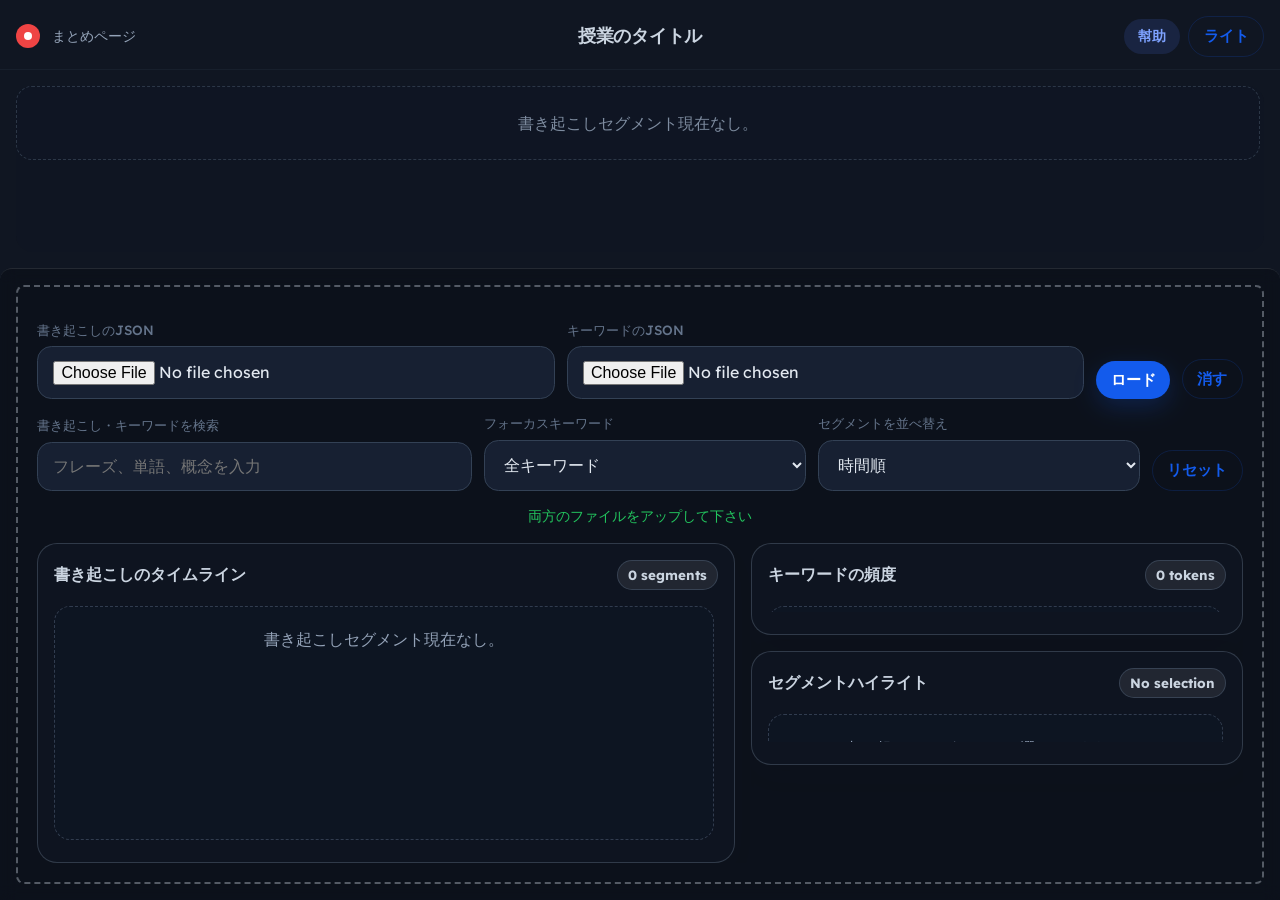
==== lecxp.html @ 6006dc56 "new version mark 1.0 for actual testing" ====
<!DOCTYPE html>
<html lang="ja">
<head>
  <meta charset="UTF-8" />
  <meta name="viewport" content="width=device-width, initial-scale=1.0" />
  <title>Lecture JSON Explorer</title>
  <link rel="preconnect" href="https://fonts.googleapis.com">
  <link rel="preconnect" href="https://fonts.gstatic.com" crossorigin>
  <link href="https://fonts.googleapis.com/css2?family=Lexend:wght@300;400;500;600;700;800&display=swap" rel="stylesheet">
  <link rel="stylesheet" href="lxstyle.css" />
</head>
<body>
  <div id="app">
    <header id="header">
      <div class="recording-indicator">
        <div class="indicator-dot"><div class="indicator-inner"></div></div>
        <div>
          <div class="recording-time">まとめページ</div>
        </div>
      </div>
      <h2 id="lecture-title">授業のタイトル</h2>
      <div class="header-actions">
        <span class="mode" id="modeLabel">自動</span>
        <button class="btn ghost" id="themeBtn">ダーク</button>
      </div>
    </header>

    <section id="transcription" class="mode-assistive">
      <div id="live-transcript" class="mode-assistive"></div>
      <div id="transcript-overlay"></div>
    </section>

    <section id="keyword-footer">
      <div class="footer-content">
        <div class="footer-header">
          <!-- <h3 class="footer-title">Turn exported JSON into a supervisor-ready analysis surface</h3>
          <p class="footer-subtitle">
            This version keeps the transcript and keyword data, but presents them as a structured replay dashboard with searchable segments,
            keyword intelligence, spotlight analysis, and export quality checks.
          </p> -->
        </div>

        <div class="file-row">
          <div class="field">
            <label for="transcriptFile">書き起こしのJSON</label>
            <input id="transcriptFile" type="file" accept=".json,application/json" />
          </div>
          <div class="field">
            <label for="keywordsFile">キーワードのJSON</label>
            <input id="keywordsFile" type="file" accept=".json,application/json" />
          </div>
          <button class="btn primary" id="loadSampleBtn">ロード</button>
          <button class="btn ghost" id="clearBtn">消す</button>
        </div>

        <div class="toolbar">
          <div class="field">
            <label for="searchInput">書き起こし・キーワードを検索</label>
            <input id="searchInput" type="text" placeholder="フレーズ、単語、概念を入力" />
          </div>
          <div class="field">
            <label for="keywordSelect">フォーカスキーワード</label>
            <select id="keywordSelect"><option value="">全キーワード</option></select>
          </div>
          <div class="field">
            <label for="sortSelect">セグメントを並べ替え</label>
            <select id="sortSelect">
              <option value="time">時間順</option>
              <option value="density">キーワード出現率</option>
              <option value="length">テキスト量</option>
            </select>
          </div>
          <button class="btn ghost" id="resetFiltersBtn">リセット</button>
        </div>

        <div id="status" class="status-text">両方のファイルをアップして下さい</div>

        <div class="panel-grid">
          <div class="surface">
            <div class="surface-header">
              <h3>書き起こしのタイムライン</h3>
              <span id="timelineSummary" class="count-badge">No data</span>
            </div>
            <div class="surface-body">
              <div id="timeline" class="timeline">
                <div class="empty">No data loaded yet.</div>
              </div>
            </div>
          </div>

          <div class="right-column">
            <div class="surface">
              <div class="surface-header">
                <h3>キーワードの頻度</h3>
                <span id="keywordCountBadge" class="count-badge">0 tokens</span>
              </div>
              <div class="surface-body">
                <div id="keywordBars" class="bars"><div class="empty">Load data to see keyword patterns.</div></div>
              </div>
            </div>

            <div class="surface">
              <div class="surface-header">
                <h3>セグメントハイライト</h3>
                <span id="spotlightBadge" class="count-badge">No selection</span>
              </div>
              <div class="surface-body">
                <div id="spotlight" class="spotlight-body"><div class="empty">Select a segment to inspect it.</div></div>
              </div>
            </div>
          <!--
            <div class="surface">
              <div class="surface-header">
                <h3>Data quality flags</h3>
                <span class="count-badge">export audit</span>
              </div>
              <div class="surface-body">
                <div id="qualityFlags" class="mini-list"><div class="empty">Load data to evaluate export quality.</div></div>
              </div>
            </div>
          -->

          </div>
        </div>

        <!-- <div class="footer-note">Single-file HTML prototype for transcript + keyword export review.</div> -->
      </div>
    </section>
  </div>

  <script id="sample-transcript" type="application/json">[
  {"time":"00:00","text":"今日は 日本における「感性」とは何か そして「知性」との違いについて簡単に説明します"},
  {"time":"00:05","text":"感性はよく「センス」や「感受性」と訳されますが それだけでは十分ではありません"},
  {"time":"00:09","text":"感性とは 人が物事を直感的に感じ取り そこから意味や印象を受け取る力のことです"},
  {"time":"00:14","text":"例えば 製品や空間 音楽などに触れたときに 理屈を考える前に何かを感じる その働きが感性です"},
  {"time":"00:20","text":"つまり 分析するというよりも 体験して感じることに関係しています"},
  {"time":"00:24","text":"一方で 知性とは 論理的に考えたり 分析したりする力を指します"},
  {"time":"00:29","text":"知性は 情報を整理し 言葉で説明し 客観的に理解するために使われます"},
  {"time":"00:33","text":"簡単に言うと 感性は「感じる力」 知性は「考える力」です"},
  {"time":"00:37","text":"特にデザインの分野では 感性は非常に重要な役割を持っています"},
  {"time":"00:42","text":"なぜなら 製品や体験が人にどのような印象や感情を与えるかを考える必要があるからです"},
  {"time":"00:47","text":"ただし 感性と知性は対立するものではなく 互いに補い合う関係にあります"},
  {"time":"00:50","text":"デザイナーは 感性で得た印象を 知性を使って形や構造に落とし込んでいきます"},
  {"time":"00:55","text":"つまり 感性を理解することは 人がどのように感じるかを理解し それを設計に活かすことにつながります"}
]</script>

<script id="sample-keywords" type="application/json">[
  {"time":"00:00","keyword":"感性 知性 違い","results":["感性","知性","違い"]},
  {"time":"00:05","keyword":"感性 意味 感受性","results":["感性","意味","感受性"]},
  {"time":"00:09","keyword":"直感 印象","results":["直感","印象"]},
  {"time":"00:14","keyword":"製品 空間 音楽 感じる","results":["製品","空間","音楽","感じる"]},
  {"time":"00:20","keyword":"体験 感じる","results":["体験","感じる"]},
  {"time":"00:24","keyword":"知性 論理 分析","results":["知性","論理","分析"]},
  {"time":"00:29","keyword":"情報 整理 説明","results":["情報","整理","説明"]},
  {"time":"00:33","keyword":"感じる力 考える力","results":["感じる","考える","力"]},
  {"time":"00:37","keyword":"デザイン 感性","results":["デザイン","感性"]},
  {"time":"00:42","keyword":"印象 感情","results":["印象","感情"]},
  {"time":"00:47","keyword":"補完 関係","results":["補完","関係"]},
  {"time":"00:50","keyword":"形 構造","results":["形","構造"]},
  {"time":"00:55","keyword":"設計 活かす","results":["設計","活かす"]}
]</script>

  <script>
    const state = {
      transcript: [],
      keywords: [],
      merged: [],
      selectedId: null,
      search: "",
      focusKeyword: "",
      sortBy: "time",
      dark: false
    };

    const els = {
      transcriptFile: document.getElementById('transcriptFile'),
      keywordsFile: document.getElementById('keywordsFile'),
      loadSampleBtn: document.getElementById('loadSampleBtn'),
      clearBtn: document.getElementById('clearBtn'),
      resetFiltersBtn: document.getElementById('resetFiltersBtn'),
      status: document.getElementById('status'),
      searchInput: document.getElementById('searchInput'),
      keywordSelect: document.getElementById('keywordSelect'),
      sortSelect: document.getElementById('sortSelect'),
      timeline: document.getElementById('timeline'),
      timelineSummary: document.getElementById('timelineSummary'),
      keywordBars: document.getElementById('keywordBars'),
      keywordCountBadge: document.getElementById('keywordCountBadge'),
      spotlight: document.getElementById('spotlight'),
      spotlightBadge: document.getElementById('spotlightBadge'),
      qualityFlags: document.getElementById('qualityFlags'),
      liveTranscript: document.getElementById('live-transcript'),
      transcription: document.getElementById('transcription'),
      modeLabel: document.getElementById('modeLabel'),
      themeBtn: document.getElementById('themeBtn')
    };

    function parseTimeToSeconds(timeStr) {
      if (!timeStr || typeof timeStr !== 'string' || !/^\d{2}:\d{2}(?::\d{2})?$/.test(timeStr)) return null;
      const parts = timeStr.split(':').map(Number);
      if (parts.length === 2) return parts[0] * 60 + parts[1];
      if (parts.length === 3) return parts[0] * 3600 + parts[1] * 60 + parts[2];
      return null;
    }

    function escapeHtml(str) {
      return String(str ?? '')
        .replaceAll('&', '&amp;')
        .replaceAll('<', '&lt;')
        .replaceAll('>', '&gt;')
        .replaceAll('"', '&quot;')
        .replaceAll("'", '&#39;');
    }

    function dedupe(array) {
      return [...new Set(array.filter(Boolean))];
    }

    function tokenizeKeywordResults(arr) {
      return dedupe((arr || []).map(x => String(x).trim()).filter(x => x && !/^[:：]$/.test(x)));
    }

    function loadJsonFile(file) {
      return new Promise((resolve, reject) => {
        const reader = new FileReader();
        reader.onload = () => {
          try {
            resolve(JSON.parse(reader.result));
          } catch {
            reject(new Error(`Could not parse ${file.name} as JSON.`));
          }
        };
        reader.onerror = () => reject(new Error(`Failed to read ${file.name}.`));
        reader.readAsText(file, 'utf-8');
      });
    }

    function buildMerged(transcript, keywords) {
      const byTime = new Map();
      for (const row of keywords) {
        const key = row.time || 'UNKNOWN';
        if (!byTime.has(key)) byTime.set(key, []);
        byTime.get(key).push(row);
      }

      const transcriptRows = transcript.map((row, index) => {
        const exactMatches = byTime.get(row.time) || [];
        const keywordTokens = dedupe(exactMatches.flatMap(item => tokenizeKeywordResults(item.results || [])));
        const rawKeywordStrings = dedupe(exactMatches.map(item => item.keyword).filter(Boolean));
        return {
          id: `${row.time || 'row'}-${index}`,
          time: row.time || '??:??',
          seconds: parseTimeToSeconds(row.time),
          text: row.text || '',
          textLength: (row.text || '').length,
          keywordTokens,
          rawKeywordStrings,
          keywordCount: keywordTokens.length,
          density: keywordTokens.length / Math.max((row.text || '').length, 1),
          isUnassigned: false
        };
      });

      const unassignedKeywords = keywords
        .filter(row => !row.time || row.time === '??:??' || !transcript.some(t => t.time === row.time))
        .map((row, index) => ({
          id: `unassigned-${index}`,
          time: row.time || '??:??',
          seconds: parseTimeToSeconds(row.time),
          text: '',
          textLength: 0,
          keywordTokens: tokenizeKeywordResults(row.results || []),
          rawKeywordStrings: [row.keyword].filter(Boolean),
          keywordCount: tokenizeKeywordResults(row.results || []).length,
          density: 0,
          isUnassigned: true
        }));

      return { transcriptRows, unassignedKeywords };
    }

    function getKeywordFrequencyMap() {
      const freq = new Map();
      for (const row of state.merged) {
        for (const token of row.keywordTokens) {
          freq.set(token, (freq.get(token) || 0) + 1);
        }
      }
      return [...freq.entries()].sort((a, b) => b[1] - a[1] || a[0].localeCompare(b[0]));
    }

    function getVisibleSegments() {
      let rows = [...state.merged.filter(item => !item.isUnassigned)];
      const q = state.search.trim().toLowerCase();
      if (q) {
        rows = rows.filter(item => {
          const text = `${item.text} ${item.keywordTokens.join(' ')} ${item.rawKeywordStrings.join(' ')}`.toLowerCase();
          return text.includes(q);
        });
      }
      if (state.focusKeyword) rows = rows.filter(item => item.keywordTokens.includes(state.focusKeyword));

      if (state.sortBy === 'density') {
        rows.sort((a, b) => b.keywordCount - a.keywordCount || (a.seconds ?? 999999) - (b.seconds ?? 999999));
      } else if (state.sortBy === 'length') {
        rows.sort((a, b) => b.textLength - a.textLength || (a.seconds ?? 999999) - (b.seconds ?? 999999));
      } else {
        rows.sort((a, b) => (a.seconds ?? 999999) - (b.seconds ?? 999999));
      }
      return rows;
    }

    function updateKeywordSelect() {
      const current = state.focusKeyword;
      const options = getKeywordFrequencyMap().map(([token]) => token);
      els.keywordSelect.innerHTML = `<option value="">全キーワード</option>` + options.map(token => `<option value="${escapeHtml(token)}">${escapeHtml(token)}</option>`).join('');
      els.keywordSelect.value = current;
    }

    function highlightText(text, term) {
      const safe = escapeHtml(text);
      if (!term) return safe;
      const escapedTerm = term.replace(/[.*+?^${}()|[\]\\]/g, '\\$&');
      return safe.replace(new RegExp(escapedTerm, 'gi'), match => `<mark class="inline-highlight">${match}</mark>`);
    }

    function renderTranscriptPane() {
      const rows = getVisibleSegments();
      if (!rows.length) {
        els.liveTranscript.innerHTML = `<div class="empty">書き起こしセグメント現在なし。</div>`;
        return;
      }
      els.liveTranscript.innerHTML = rows.map(row => `
        <div class="transcript-line ${state.selectedId === row.id ? 'active' : ''}" data-segment-id="${escapeHtml(row.id)}">
          <span class="transcript-time">${escapeHtml(row.time)}</span>
          <div class="transcript-text">${highlightText(row.text || '(No transcript text for this time range.)', state.search)}</div>
        </div>
      `).join('');
    }

    function renderTimeline() {
      const rows = getVisibleSegments();
      els.timelineSummary.textContent = `${rows.length} segment${rows.length === 1 ? '' : 's'}`;
      if (!rows.length) {
        els.timeline.innerHTML = `<div class="empty">書き起こしセグメント現在なし。</div>`;
        return;
      }

      els.timeline.innerHTML = rows.map(row => `
        <article class="segment ${state.selectedId === row.id ? 'active' : ''}" data-segment-id="${escapeHtml(row.id)}">
          <div class="segment-top">
            <span class="time-badge">${escapeHtml(row.time)}</span>
            <span class="count-badge">${row.keywordCount} keyword${row.keywordCount === 1 ? '' : 's'}</span>
          </div>
          <div class="segment-text">${highlightText(row.text || '(No transcript text for this time range.)', state.search)}</div>
          <div class="chips">
            ${row.keywordTokens.length
              ? row.keywordTokens.slice(0, 12).map(token => `<span class="chip" data-chip="${escapeHtml(token)}">${highlightText(token, state.search)}</span>`).join('')
              : `<span class="chip muted">No matched timed keywords</span>`}
          </div>
        </article>
      `).join('');
    }

    function renderKeywordBars() {
      const freq = getKeywordFrequencyMap();
      els.keywordCountBadge.textContent = `${freq.length} tokens`;
      if (!freq.length) {
        els.keywordBars.innerHTML = `<div class="empty">キーワード現在なし。</div>`;
        return;
      }
      const top = freq.slice(0, 10);
      const max = top[0][1] || 1;
      els.keywordBars.innerHTML = top.map(([token, count]) => `
        <div class="bar-row">
          <div class="bar-meta"><span>${escapeHtml(token)}</span><strong>${count}</strong></div>
          <div class="bar-track"><div class="bar-fill" style="width:${(count / max) * 100}%"></div></div>
        </div>
      `).join('');
    }

    function renderSpotlight() {
      const selected = state.merged.find(item => item.id === state.selectedId) || getVisibleSegments()[0] || null;
      els.spotlightBadge.textContent = selected ? selected.time : 'No selection';
      if (!selected) {
        els.spotlight.innerHTML = `<div class="empty">書き起こしセグメントを選べして下さい。</div>`;
        return;
      }
      state.selectedId = selected.id;
      els.spotlight.innerHTML = `
        <div class="mini-row"><span class="k">Time</span><span class="v">${escapeHtml(selected.time)}</span></div>
        <div class="mini-row"><span class="k">Text length</span><span class="v">${selected.textLength} characters</span></div>
        <div class="mini-row"><span class="k">Keyword count</span><span class="v">${selected.keywordCount}</span></div>
        <div class="spotlight-block">${escapeHtml(selected.text || '(No transcript text for this item)')}</div>
        <div class="keyword-list">
          ${selected.keywordTokens.length
            ? selected.keywordTokens.map(token => `<span class="keyword-chip" data-chip="${escapeHtml(token)}">${escapeHtml(token)}</span>`).join('')
            : `<span class="chip muted">No keyword tokens</span>`}
        </div>
        <div class="spotlight-block">
          <strong>Raw keyword strings</strong><br><br>
          ${selected.rawKeywordStrings.length
            ? selected.rawKeywordStrings.map(str => `<div style="margin-top:0.55rem; color: var(--color-text-soft);">${escapeHtml(str)}</div>`).join('')
            : `<span style="color: var(--color-text-soft);">No exact-time keyword strings attached to this segment.</span>`}
        </div>
      `;
    }

    function renderQualityFlags() {
      const rowsMissingTimedMatch = state.transcript.filter(item => !state.keywords.some(k => k.time === item.time)).length;
      const invalidTimeKeywords = state.keywords.filter(item => parseTimeToSeconds(item.time) === null).length;
      const possibleNoiseTokens = state.keywords.flatMap(item => item.results || []).filter(token => String(token).trim().length <= 1 || /^[:：]$/.test(String(token).trim())).length;
      const unassigned = state.merged.filter(item => item.isUnassigned).length;
      const flags = [
        ['Transcript rows without exact keyword time match', rowsMissingTimedMatch],
        ['Keyword rows with invalid / unknown time', invalidTimeKeywords],
        ['Very short or punctuation-like tokens', possibleNoiseTokens],
        ['Unassigned keyword-only records', unassigned]
      ];
      els.qualityFlags.innerHTML = flags.map(([label, value]) => `
        <div class="mini-row">
          <span class="k">${escapeHtml(label)}</span>
          <span class="v">${escapeHtml(value)}</span>
        </div>
      `).join('');
    }

    function renderAll() {
      updateKeywordSelect();
      renderTranscriptPane();
      renderTimeline();
      renderKeywordBars();
      renderSpotlight();
      renderQualityFlags();
    }

    function setData(transcript, keywords, statusText = 'アップロード完了。') {
      if (!Array.isArray(transcript) || !Array.isArray(keywords)) {
        els.status.textContent = 'アップロードに失敗しました。ファイルが間違っていますか？';
        els.status.style.color = 'var(--color-danger)';
        return;
      }
      state.transcript = transcript;
      state.keywords = keywords;
      const { transcriptRows, unassignedKeywords } = buildMerged(transcript, keywords);
      state.merged = [...transcriptRows, ...unassignedKeywords];
      state.selectedId = transcriptRows[0]?.id || null;
      els.status.textContent = statusText;
      els.status.style.color = 'var(--color-good)';
      renderAll();
    }

    async function tryLoadUploads() {
      const transcriptFile = els.transcriptFile.files[0];
      const keywordsFile = els.keywordsFile.files[0];
      if (!transcriptFile || !keywordsFile) return;
      try {
        const [transcript, keywords] = await Promise.all([loadJsonFile(transcriptFile), loadJsonFile(keywordsFile)]);
        setData(transcript, keywords, `Loaded ${transcriptFile.name} and ${keywordsFile.name}.`);
      } catch (err) {
        els.status.textContent = err.message;
        els.status.style.color = 'var(--color-danger)';
      }
    }

    function resetFilters() {
      state.search = '';
      state.focusKeyword = '';
      state.sortBy = 'time';
      els.searchInput.value = '';
      els.keywordSelect.value = '';
      els.sortSelect.value = 'time';
      renderAll();
    }

    function setTheme(dark) {
      state.dark = dark;
      document.documentElement.classList.toggle('dark', dark);
      els.themeBtn.textContent = dark ? 'ライト' : 'ダーク';
      els.modeLabel.textContent = dark ? '幇助' : '自動';
      els.transcription.className = dark ? 'mode-assistive' : 'mode-automated';
      els.liveTranscript.className = dark ? 'mode-assistive' : 'mode-automated';
    }

    els.transcriptFile.addEventListener('change', tryLoadUploads);
    els.keywordsFile.addEventListener('change', tryLoadUploads);
    els.searchInput.addEventListener('input', e => { state.search = e.target.value; renderAll(); });
    els.keywordSelect.addEventListener('change', e => { state.focusKeyword = e.target.value; renderAll(); });
    els.sortSelect.addEventListener('change', e => { state.sortBy = e.target.value; renderAll(); });
    els.resetFiltersBtn.addEventListener('click', resetFilters);
    els.themeBtn.addEventListener('click', () => setTheme(!state.dark));

    els.loadSampleBtn.addEventListener('click', () => {
      const transcript = JSON.parse(document.getElementById('sample-transcript').textContent);
      const keywords = JSON.parse(document.getElementById('sample-keywords').textContent);
      setData(transcript, keywords, 'アップロード完了。');
    });

    els.clearBtn.addEventListener('click', () => {
      els.transcriptFile.value = '';
      els.keywordsFile.value = '';
      state.transcript = [];
      state.keywords = [];
      state.merged = [];
      state.selectedId = null;
      resetFilters();
      els.status.textContent = 'データを消しました、 ファイルをアップして下さい。';
      els.status.style.color = 'var(--color-text-soft)';
    });

    document.addEventListener('click', e => {
      const segment = e.target.closest('[data-segment-id]');
      if (segment) {
        state.selectedId = segment.dataset.segmentId;
        renderAll();
        return;
      }
      const chip = e.target.closest('[data-chip]');
      if (chip) {
        state.focusKeyword = chip.dataset.chip;
        els.keywordSelect.value = state.focusKeyword;
        renderAll();
      }
    });

    setTheme(true);
    renderAll();
  </script>
</body>
</html>
---- lxstyle.css ----
:root {
     --color-primary: #135bec;
     --color-bg-light: #f6f6f8;
     --color-bg-dark: #101622;
     --color-panel: #ffffff;
     --color-panel-soft: rgba(229, 231, 235, 0.55);
     --color-text: #1e293b;
     --color-text-soft: #64748b;
     --color-border: rgba(203, 213, 225, 0.75);
     --color-chip: #ffeffa;
     --color-chip-strong: #ffcef2;
     --color-good: #22c55e;
     --color-warn: #f59e0b;
     --color-danger: #ef4444;
     --shadow-soft: 0 12px 30px rgba(15, 23, 42, 0.08);
     --shadow-chip: 0 2px 4px rgba(255, 40, 123, 0.2);
 }

 * {
     box-sizing: border-box;
     scrollbar-width: none;
 }

 *::-webkit-scrollbar {
     display: none;
 }

 html,
 body {
     height: 100%;
 }

 body {
     background-color: var(--color-bg-light);
     font-family: 'Lexend', sans-serif;
     color: var(--color-text);
     margin: 0;
     overflow: hidden;
 }

 html.dark body {
     background-color: var(--color-bg-dark);
     color: #cbd5e1;
 }

 #app {
     display: flex;
     flex-direction: column;
     height: 100%;
     overflow: hidden;
     position: relative;
 }

 #header {
     display: grid;
     grid-template-columns: 1fr auto 1fr;
     align-items: center;
     padding: 1rem 1rem 0.75rem;
     background-color: var(--color-bg-light);
     border-bottom: 1px solid rgba(229, 231, 235, 0.65);
     gap: 1rem;
     z-index: 2;
 }

 html.dark #header {
     background-color: var(--color-bg-dark);
     border-color: rgba(31, 41, 55, 0.5);
 }

 #header>.recording-indicator {
     justify-self: start;
 }

 #header>h2 {
     justify-self: center;
 }

 #header>.header-actions {
     justify-self: end;
 }

 #lecture-title {
     color: inherit;
     font-size: 1.125rem;
     font-weight: 700;
     text-align: center;
     letter-spacing: -0.015em;
     margin: 0;
 }

 .btn {
     background: none;
     border: none;
     color: var(--color-primary);
     font-size: 0.95rem;
     font-weight: 700;
     cursor: pointer;
     padding: 0.55rem 0.9rem;
     border-radius: 999px;
     transition: background-color 0.2s ease, transform 0.15s ease, opacity 0.2s ease;
 }

 .btn:hover {
     background: rgba(19, 91, 236, 0.08);
     transform: translateY(-1px);
 }

 .btn.primary {
     background: var(--color-primary);
     color: white;
     box-shadow: 0 8px 24px rgba(19, 91, 236, 0.22);
 }

 .btn.primary:hover {
     background: #0f4fd0;
 }

 .btn.ghost {
     border: 1px solid rgba(19, 91, 236, 0.18);
 }

 .recording-indicator {
     display: flex;
     align-items: center;
     gap: 0.75rem;
     min-width: 0;
 }

 .indicator-dot {
     width: 1.5rem;
     height: 1.5rem;
     background: #ef4444;
     border-radius: 9999px;
     display: flex;
     align-items: center;
     justify-content: center;
     flex: 0 0 auto;
 }

 .indicator-inner {
     width: 0.5rem;
     height: 0.5rem;
     background: white;
     border-radius: 9999px;
     animation: breathe 2s ease-in-out infinite;
 }

 @keyframes breathe {

     0%,
     100% {
         transform: scale(0.8);
         opacity: 0.8;
     }

     50% {
         transform: scale(1.15);
         opacity: 1;
     }
 }

 .recording-time {
     font-size: 0.875rem;
     font-weight: 500;
     color: var(--color-text-soft);
 }

 html.dark .recording-time {
     color: #94a3b8;
 }

 .header-actions {
     display: flex;
     align-items: center;
     gap: 0.5rem;
     flex-wrap: wrap;
     justify-content: flex-end;
 }

 .mode {
     padding: 8px 14px;
     border-radius: 999px;
     font-size: 14px;
     font-weight: 600;
     display: inline-block;
     background: rgba(80, 120, 255, 0.14);
     color: #4d72cf;
 }

 html.dark .mode {
     background: rgba(80, 120, 255, 0.14);
     color: #7ea2ff;
 }

 #transcription {
     flex: 0 0 22%;
     overflow: hidden;
     padding: 1rem;
     min-height: 0;
     position: relative;
 }

 #transcription.mode-immersive #transcript-overlay {
     background: rgba(16, 22, 35, 0.92);
 }

 #transcription.mode-assistive #transcript-overlay {
     background: rgba(16, 22, 35, 0.16);
 }

 #transcription.mode-automated #transcript-overlay {
     background: rgba(255, 255, 255, 0);
 }

 #live-transcript {
     display: block;
     line-height: 1.75;
     margin: 0;
     font-size: 1rem;
     white-space: pre-wrap;
     user-select: text;
     position: relative;
     z-index: 1;
     overflow-y: auto;
     height: 100%;
     padding-right: 0.25rem;
 }

 #live-transcript.mode-immersive {
     opacity: 0.48;
     transition: opacity 0.5s ease;
 }

 #live-transcript.mode-assistive {
     opacity: 1;
     transition: opacity 0.5s ease;
 }

 #live-transcript.mode-automated {
     opacity: 1;
     transition: opacity 0.5s ease;
 }

 #transcript-overlay {
     position: absolute;
     inset: 1rem;
     z-index: 2;
     pointer-events: none;
     background: rgba(255, 255, 255, 0);
     transition: background 0.25s ease, opacity 0.25s ease;
     border-radius: 1rem;
 }

 .transcript-line {
     display: grid;
     grid-template-columns: auto 1fr;
     gap: 0.75rem;
     align-items: start;
     padding: 0.65rem 0;
     border-bottom: 1px solid rgba(226, 232, 240, 0.7);
 }

 html.dark .transcript-line {
     border-color: rgba(51, 65, 85, 0.5);
 }

 .transcript-line.active .transcript-text {
     color: var(--color-primary);
     font-weight: 600;
 }

 .transcript-time {
     background: rgba(19, 91, 236, 0.12);
     color: var(--color-primary);
     border-radius: 999px;
     padding: 0.35rem 0.65rem;
     font-size: 0.78rem;
     font-weight: 700;
     white-space: nowrap;
 }

 .transcript-text {
     min-width: 0;
 }

 mark.inline-highlight {
     background-color: rgba(19, 91, 236, 0.2);
     color: var(--color-primary);
     border-radius: 0.25rem;
     padding: 0.1rem 0.25rem;
 }

 #keyword-footer {
     flex: 1 1 auto;
     overflow: hidden;
     background-color: rgba(229, 231, 235, 0.5);
     padding: 1rem;
     border-top: 1px solid rgba(229, 231, 235, 0.5);
     border-radius: 0.75rem 0.75rem 0 0;
     backdrop-filter: blur(8px);
     min-height: 0;
 }

 html.dark #keyword-footer {
     background-color: rgba(0, 0, 0, 0.2);
     border-color: rgba(255, 255, 255, 0.1);
 }

 .footer-content {
     display: grid;
     grid-template-rows: auto auto 1fr;
     gap: 1rem;
     height: 100%;
     border: 2px dashed rgba(156, 163, 175, 0.5);
     border-radius: 0.5rem;
     padding: 1.2rem;
     min-height: 0;
 }

 .footer-header {
     text-align: center;
     max-width: 760px;
     margin: 0 auto;
 }

 .footer-title {
     font-size: 1.125rem;
     font-weight: 700;
     margin: 0 0 0.4rem;
 }

 .footer-subtitle {
     font-size: 0.9rem;
     color: var(--color-text-soft);
     line-height: 1.55;
     margin: 0;
 }

 .toolbar {
     display: grid;
     grid-template-columns: 1.35fr 1fr 1fr auto;
     gap: 0.75rem;
     align-items: end;
 }

 .field label {
     display: block;
     font-size: 0.84rem;
     color: var(--color-text-soft);
     margin-bottom: 0.4rem;
     font-weight: 500;
 }

 .field input,
 .field select {
     width: 100%;
     padding: 0.85rem 0.95rem;
     border-radius: 0.9rem;
     border: 1px solid #d1d5db;
     background: white;
     color: var(--color-text);
     font: inherit;
     outline: none;
 }

 html.dark .field input,
 html.dark .field select {
     background: #172032;
     border-color: #334155;
     color: #e2e8f0;
 }

 .file-row {
     display: grid;
     grid-template-columns: 1fr 1fr auto auto;
     gap: 0.75rem;
     align-items: end;
 }

 .panel-grid {
     display: grid;
     grid-template-columns: 1.35fr 0.95fr;
     gap: 1rem;
     min-height: 0;
     overflow: hidden;
 }

 .surface {
     background: rgba(255, 255, 255, 0.85);
     border: 1px solid rgba(209, 213, 219, 0.75);
     border-radius: 1.25rem;
     box-shadow: var(--shadow-soft);
     min-height: 0;
     overflow: hidden;
 }

 html.dark .surface {
     background: rgba(16, 22, 34, 0.8);
     border-color: rgba(55, 65, 81, 0.85);
 }

 .surface-header {
     padding: 1rem 1rem 0;
     display: flex;
     justify-content: space-between;
     align-items: center;
     gap: 0.75rem;
 }

 .surface-header h3 {
     margin: 0;
     font-size: 1rem;
 }

 .count-badge {
     display: inline-flex;
     align-items: center;
     padding: 6px 10px;
     border-radius: 999px;
     font-size: 0.84rem;
     font-weight: 700;
     background: rgba(255, 255, 255, 0.08);
     color: var(--color-text-soft);
     border: 1px solid rgba(203, 213, 225, 0.6);
 }

 html.dark .count-badge {
     color: #cbd5e1;
     border-color: rgba(71, 85, 105, 0.6);
 }

 .surface-body {
     padding: 1rem;
     height: calc(100% - 52px);
     min-height: 0;
 }

 .timeline {
     display: grid;
     gap: 0.75rem;
     height: 100%;
     overflow-y: auto;
     padding-right: 0.25rem;
 }

 .segment {
     position: relative;
     display: flex;
     flex-direction: column;
     gap: 0.65rem;
     background-color: white;
     border: 1px solid #d1d5db;
     border-radius: 1rem;
     padding: 1rem 1.1rem;
     font-size: 0.92rem;
     color: var(--color-text);
     animation: popIn 200ms ease-out;
     box-shadow: 0 2px 4px rgba(255, 40, 123, 0.08);
     cursor: pointer;
     transition: transform 0.15s ease, background-color 0.2s ease, color 0.2s ease, border-color 0.2s ease;
 }

 .segment:hover {
     transform: translateY(-1px);
     border-color: rgba(19, 91, 236, 0.4);
 }

 .segment.active {
     background: #ffeffa;
     border-color: rgba(255, 40, 123, 0.25);
     box-shadow: var(--shadow-chip);
 }

 html.dark .segment {
     background-color: var(--color-bg-dark);
     border-color: #374151;
     color: #e2e8f0;
 }

 html.dark .segment.active {
     background: #1c2940;
     border-color: #31415f;
 }

 .segment-top {
     display: flex;
     justify-content: space-between;
     align-items: center;
     gap: 0.75rem;
     flex-wrap: wrap;
 }

 .time-badge {
     background: rgba(19, 91, 236, 0.14);
     color: var(--color-primary);
     display: inline-flex;
     align-items: center;
     padding: 6px 10px;
     border-radius: 999px;
     font-size: 0.84rem;
     font-weight: 700;
 }

 .segment-text {
     line-height: 1.65;
     white-space: pre-wrap;
 }

 .keyword-list,
 .chips {
     display: flex;
     flex-wrap: wrap;
     gap: 0.5rem;
     justify-content: flex-start;
     align-items: flex-start;
     position: relative;
 }

 .keyword-chip,
 .chip {
     position: relative;
     display: inline-flex;
     align-items: center;
     justify-content: center;
     gap: 0.375rem;
     background-color: white;
     border: 1px solid #d1d5db;
     border-radius: 9999px;
     padding: 0.6rem 1rem;
     font-size: 0.84rem;
     font-weight: 500;
     color: #1e293b;
     animation: popIn 200ms ease-out;
     box-shadow: var(--shadow-chip);
     cursor: pointer;
     user-select: none;
 }

 .chip.muted {
     box-shadow: none;
     cursor: default;
     color: var(--color-text-soft);
     background: #f8fafc;
 }

 html.dark .keyword-chip,
 html.dark .chip {
     background-color: var(--color-bg-dark);
     border-color: #374151;
     color: #e2e8f0;
 }

 .chip:hover,
 .keyword-chip:hover {
     transform: scale(1.03);
     background-color: #135bec;
     color: #fff;
 }

 .right-column {
     display: grid;
     grid-template-rows: 0.9fr 1.1fr 0.8fr;
     gap: 1rem;
     min-height: 0;
     overflow: hidden;
 }

 .bars,
 .mini-list,
 .spotlight-body {
     height: 100%;
     overflow-y: auto;
     display: grid;
     gap: 0.75rem;
     padding-right: 0.2rem;
 }

 .bar-row,
 .mini-row {
     padding: 0.85rem 0.95rem;
     border-radius: 1rem;
     background: rgba(255, 255, 255, 0.7);
     border: 1px solid rgba(209, 213, 219, 0.8);
 }

 html.dark .bar-row,
 html.dark .mini-row {
     background: rgba(15, 23, 42, 0.45);
     border-color: rgba(71, 85, 105, 0.55);
 }

 .bar-meta {
     display: flex;
     justify-content: space-between;
     gap: 0.75rem;
     font-size: 0.9rem;
     margin-bottom: 0.45rem;
 }

 .bar-track {
     height: 10px;
     border-radius: 999px;
     background: rgba(203, 213, 225, 0.8);
     overflow: hidden;
 }

 html.dark .bar-track {
     background: rgba(51, 65, 85, 0.9);
 }

 .bar-fill {
     height: 100%;
     border-radius: 999px;
     background: linear-gradient(90deg, #135bec, #ff5cb8);
 }

 .mini-row {
     display: flex;
     justify-content: space-between;
     align-items: center;
     gap: 0.75rem;
 }

 .mini-row .k {
     font-weight: 700;
 }

 .mini-row .v {
     color: var(--color-text-soft);
     text-align: right;
 }

 .spotlight-block {
     padding: 0.95rem;
     border-radius: 1rem;
     background: rgba(255, 255, 255, 0.7);
     border: 1px solid rgba(209, 213, 219, 0.8);
     line-height: 1.6;
 }

 html.dark .spotlight-block {
     background: rgba(15, 23, 42, 0.45);
     border-color: rgba(71, 85, 105, 0.55);
 }

 .empty {
     padding: 1.4rem;
     text-align: center;
     color: var(--color-text-soft);
     border: 1px dashed rgba(156, 163, 175, 0.6);
     border-radius: 1rem;
     background: rgba(255, 255, 255, 0.5);
 }

 html.dark .empty {
     background: rgba(15, 23, 42, 0.35);
     border-color: rgba(71, 85, 105, 0.65);
     color: #94a3b8;
 }

 .status-text {
     font-size: 0.9rem;
     color: var(--color-good);
     text-align: center;
     min-height: 1.25rem;
 }

 .footer-note {
     text-align: center;
     color: var(--color-text-soft);
     font-size: 0.84rem;
 }

 @keyframes popIn {
     from {
         opacity: 0;
         transform: translateY(6px);
     }

     to {
         opacity: 1;
         transform: translateY(0);
     }
 }

 @media (max-width: 1080px) {
     body {
         overflow: auto;
     }

     #app {
         height: auto;
         min-height: 100%;
     }

     #header,
     .toolbar,
     .file-row,
     .panel-grid {
         grid-template-columns: 1fr;
     }

     #header {
         grid-template-columns: 1fr;
     }

     #header>.recording-indicator,
     #header>h2,
     #header>.header-actions {
         justify-self: stretch;
     }

     .header-actions {
         justify-content: center;
     }

     .right-column {
         grid-template-rows: auto auto auto;
     }

     #transcription {
         flex-basis: auto;
         min-height: 260px;
     }

     #keyword-footer {
         min-height: 0;
     }
 }
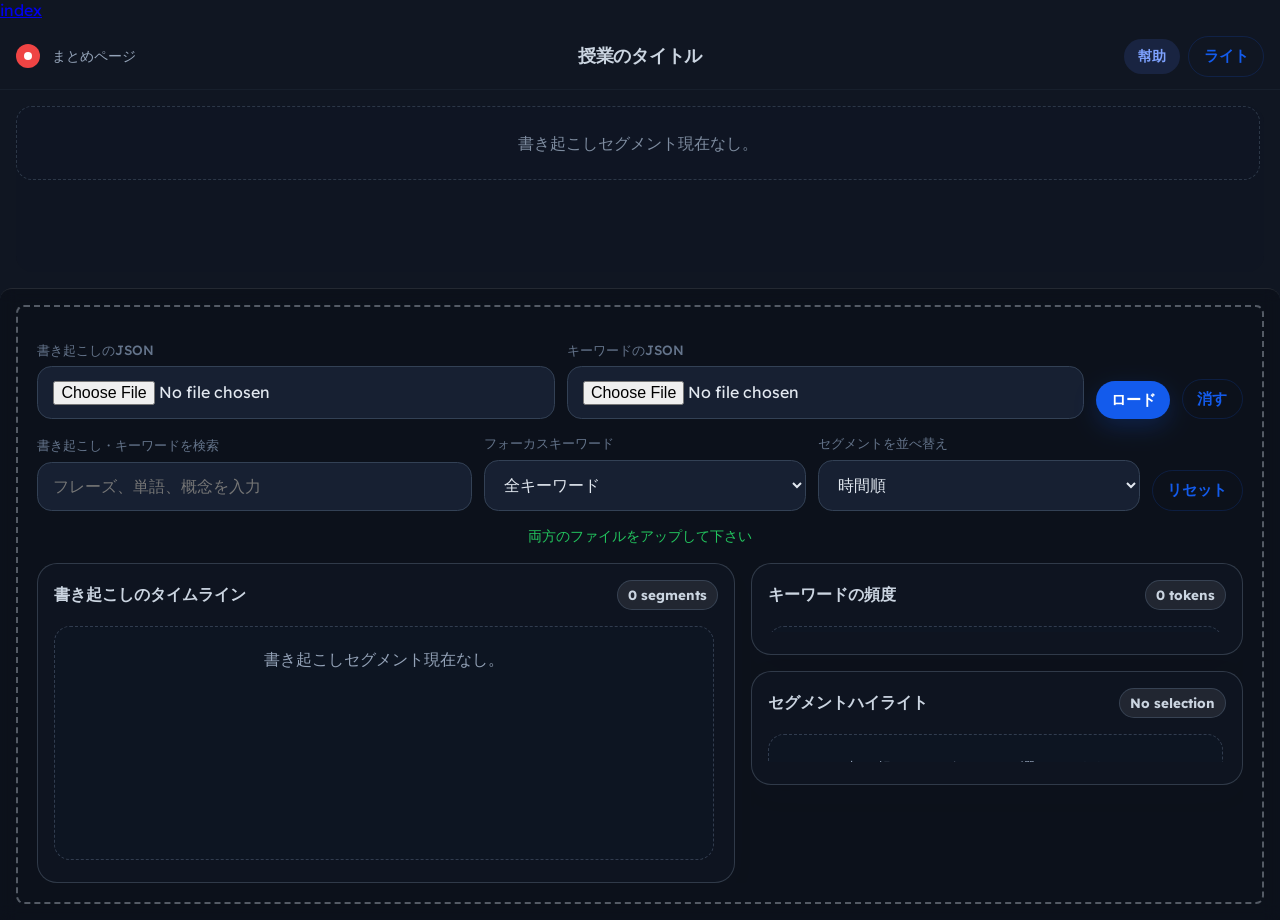
==== commit 411ca688: "added href links" ====
--- a/lecxp.html
+++ b/lecxp.html
@@ -1,5 +1,8 @@
 <!DOCTYPE html>
-<html lang="ja">
+<html class="dark" lang="ja">
+
+<a href="index.html">index</a>
+
 <head>
   <meta charset="UTF-8" />
   <meta name="viewport" content="width=device-width, initial-scale=1.0" />
